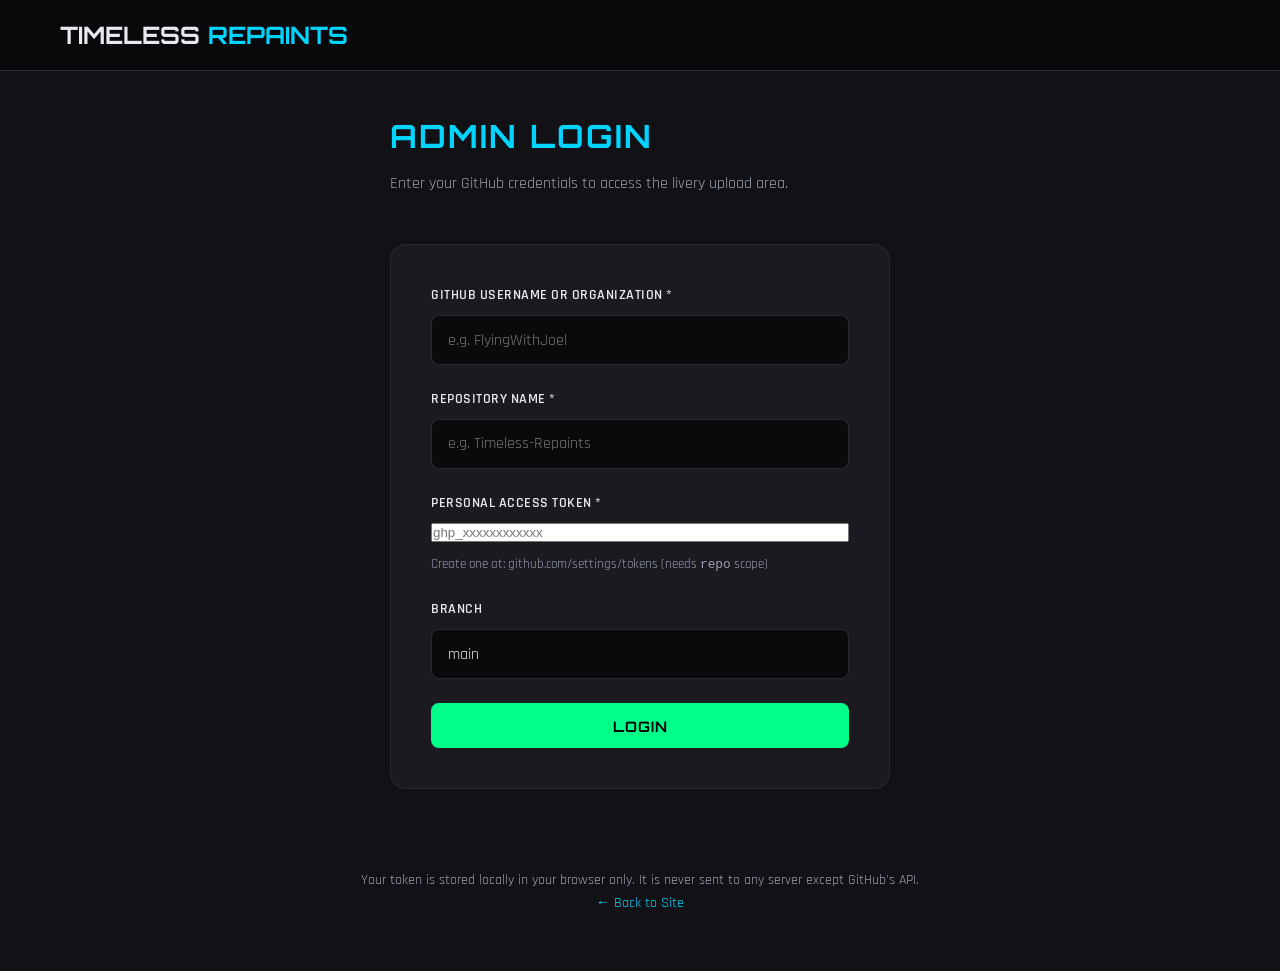
==== login.html @ 1bc1666c "Files Created" ====
<!DOCTYPE html>
<html lang="en">
<head>
  <meta charset="UTF-8">
  <meta name="viewport" content="width=device-width, initial-scale=1.0">
  <title>Timeless Repaints Admin | Login</title>
  <link rel="stylesheet" href="public/css/style.css">
  <link href="https://fonts.googleapis.com/css2?family=Orbitron:wght@400;700&family=Rajdhani:wght@400;600;700&display=swap" rel="stylesheet">
</head>
<body>

  <nav class="navbar">
    <div class="nav-container">
      <a href="index.html" class="nav-logo">TIMELESS<span>REPAINTS</span></a>
    </div>
  </nav>

  <section class="admin-page">
    <div class="container">
      <div class="admin-header" style="max-width: 500px; margin: 0 auto 3rem auto;">
        <h1>Admin Login</h1>
        <p>Enter your GitHub credentials to access the livery upload area.</p>
      </div>

      <div class="admin-form" style="max-width: 500px; margin: 0 auto;">
        <div class="form-group">
          <label for="githubUser">GitHub Username or Organization *</label>
          <input type="text" id="githubUser" name="githubUser" placeholder="e.g. FlyingWithJoel" required>
        </div>

        <div class="form-group">
          <label for="githubRepo">Repository Name *</label>
          <input type="text" id="githubRepo" name="githubRepo" placeholder="e.g. Timeless-Repaints" required>
        </div>

        <div class="form-group">
          <label for="githubToken">Personal Access Token *</label>
          <input type="password" id="githubToken" name="githubToken" placeholder="ghp_xxxxxxxxxxxx" required>
          <p class="form-hint">Create one at: github.com/settings/tokens (needs <code>repo</code> scope)</p>
        </div>

        <div class="form-group">
          <label for="githubBranch">Branch</label>
          <input type="text" id="githubBranch" name="githubBranch" placeholder="main" value="main">
        </div>

        <button type="button" id="loginBtn" class="btn btn-success btn-submit" style="width:100%;">Login</button>
      </div>

      <div id="loginResult" style="margin-top: 1rem; text-align: center; min-height: 2rem;"></div>

      <div style="margin-top: 2rem; text-align: center; color: var(--text-dim); font-size: 0.9rem;">
        <p>Your token is stored locally in your browser only. It is never sent to any server except GitHub's API.</p>
        <a href="index.html" style="color: var(--accent);">← Back to Site</a>
      </div>
    </div>
  </section>

  <script src="public/js/auth.js"></script>
  <script src="public/js/login.js"></script>
</body>
</html>
---- public/css/style.css ----
/* ========================================
   Timeless Repaints - Static Site Styles
   ======================================== */

:root {
  --bg-dark: #0a0a0c;
  --bg-panel: #121216;
  --bg-card: #1a1a20;
  --accent: #00d4ff;
  --accent-hover: #33e0ff;
  --text-main: #e8e8f0;
  --text-dim: #9aa0b0;
  --border: #2a2a35;
  --success: #00ff88;
  --error: #ff4444;
  --transition: 0.3s ease;
}

* {
  margin: 0;
  padding: 0;
  box-sizing: border-box;
}

html {
  scroll-behavior: smooth;
}

body {
  background: var(--bg-dark);
  color: var(--text-main);
  font-family: 'Rajdhani', sans-serif;
  line-height: 1.6;
  min-height: 100vh;
}

a {
  color: var(--accent);
  text-decoration: none;
}

img {
  max-width: 100%;
  display: block;
}

.container {
  max-width: 1200px;
  margin: 0 auto;
  padding: 0 20px;
}

.section-title {
  font-family: 'Orbitron', sans-serif;
  font-size: 2rem;
  text-transform: uppercase;
  letter-spacing: 2px;
  margin-bottom: 1.5rem;
  color: var(--accent);
  text-align: center;
}

/* Navigation */
.navbar {
  background: rgba(10, 10, 12, 0.95);
  backdrop-filter: blur(10px);
  border-bottom: 1px solid var(--border);
  position: sticky;
  top: 0;
  z-index: 1000;
}

.nav-container {
  max-width: 1200px;
  margin: 0 auto;
  padding: 1rem 20px;
  display: flex;
  justify-content: space-between;
  align-items: center;
}

.nav-logo {
  font-family: 'Orbitron', sans-serif;
  font-size: 1.5rem;
  font-weight: 700;
  color: var(--text-main);
  text-decoration: none;
  display: flex;
  align-items: center;
  gap: 0.5rem;
}

.nav-logo span { color: var(--accent); }

.nav-links {
  display: flex;
  list-style: none;
  gap: 2rem;
}

.nav-link {
  color: var(--text-main);
  font-weight: 600;
  text-transform: uppercase;
  font-size: 0.9rem;
  letter-spacing: 1px;
  transition: color var(--transition);
}

.nav-link:hover { color: var(--accent); }

.nav-toggle {
  display: none;
  flex-direction: column;
  gap: 5px;
  cursor: pointer;
}

.nav-toggle span {
  width: 25px;
  height: 3px;
  background: var(--text-main);
  border-radius: 2px;
  transition: var(--transition);
}

/* Hero */
.hero {
  background: radial-gradient(circle at center, #16161f 0%, #0a0a0c 70%);
  padding: 100px 20px;
  text-align: center;
  position: relative;
  overflow: hidden;
}

.hero::before {
  content: '';
  position: absolute;
  top: -50%; left: -50%;
  width: 200%; height: 200%;
  background: radial-gradient(circle, rgba(0, 212, 255, 0.08) 0%, transparent 50%);
  pointer-events: none;
}

.hero-content {
  max-width: 800px;
  margin: 0 auto;
  position: relative;
  z-index: 2;
}

.hero-logo {
  width: 260px;
  height: auto;
  margin-bottom: 1.5rem;
  filter: drop-shadow(0 0 20px rgba(0, 212, 255, 0.4));
  animation: float 6s ease-in-out infinite;
}

.hero-logo-fallback { display: none; flex-direction: column; align-items: center; gap: 0.25rem; margin-bottom: 1.5rem; }

.fallback-text { font-family: 'Orbitron', sans-serif; font-size: 3rem; font-weight: 700; color: var(--text-main); letter-spacing: -2px; }
.fallback-sub { font-family: 'Orbitron', sans-serif; font-size: 1.2rem; font-weight: 700; color: var(--accent); letter-spacing: 4px; text-transform: uppercase; }

.hero-title { font-family: 'Orbitron', sans-serif; font-size: clamp(2rem, 5vw, 3.5rem); line-height: 1.1; margin-bottom: 1rem; letter-spacing: 1px; }
.hero-title .highlight { color: var(--accent); }

.hero-sub { font-size: 1.25rem; color: var(--text-dim); margin-bottom: 2rem; max-width: 600px; margin-left: auto; margin-right: auto; }

.hero-actions { display: flex; gap: 1rem; justify-content: center; flex-wrap: wrap; }

.hero-visual {
  position: absolute; bottom: 20px; left: 50%; transform: translateX(-50%);
  display: flex; gap: 1rem; z-index: 1;
}

.sim-badge {
  padding: 0.6rem 1.2rem; border: 1px solid var(--accent); border-radius: 50px;
  font-family: 'Orbitron', sans-serif; font-size: 0.75rem; font-weight: 700;
  text-transform: uppercase; color: var(--accent); background: rgba(0, 212, 255, 0.1);
  backdrop-filter: blur(5px); letter-spacing: 1px;
}

.sim-badge.xplane { border-color: var(--success); color: var(--success); background: rgba(0, 255, 136, 0.1); }

@keyframes float {
  0%, 100% { transform: translateY(0); }
  50% { transform: translateY(-15px); }
}

/* Categories */
.categories { padding: 80px 20px; background: var(--bg-panel); }
.category-grid {
  display: grid; grid-template-columns: repeat(auto-fit, minmax(280px, 1fr)); gap: 2rem;
  max-width: 1000px; margin: 0 auto;
}
.category-card {
  background: var(--bg-card); border: 1px solid var(--border); border-radius: 16px;
  padding: 2.5rem 2rem; text-align: center; transition: var(--transition); cursor: pointer;
}
.category-card:hover { transform: translateY(-5px); border-color: var(--accent); box-shadow: 0 10px 30px rgba(0, 212, 255, 0.15); }
.category-icon { font-size: 3rem; margin-bottom: 1rem; display: block; }
.category-card h3 { font-family: 'Orbitron', sans-serif; font-size: 1.25rem; margin-bottom: 0.5rem; }
.category-card .count { color: var(--accent); font-weight: 700; font-family: 'Orbitron', sans-serif; }

/* Livery Grid */
.featured { padding: 80px 20px; }
.livery-grid {
  display: grid; grid-template-columns: repeat(auto-fill, minmax(300px, 1fr)); gap: 2rem;
}
.livery-card {
  background: var(--bg-card); border: 1px solid var(--border); border-radius: 16px;
  overflow: hidden; transition: var(--transition); cursor: pointer; display: flex; flex-direction: column;
}
.livery-card:hover { transform: translateY(-5px); border-color: var(--accent); box-shadow: 0 15px 40px rgba(0, 212, 255, 0.2); }
.livery-card-image { height: 200px; background: var(--bg-dark); position: relative; overflow: hidden; }
.livery-card-image img { width: 100%; height: 100%; object-fit: cover; transition: transform var(--transition); }
.livery-card:hover .livery-card-image img { transform: scale(1.05); }
.livery-card-no-thumb {
  width: 100%; height: 100%; display: flex; align-items: center; justify-content: center;
  color: var(--text-dim); font-size: 3rem;
}
.livery-card-sim {
  position: absolute; bottom: 1rem; left: 1rem; padding: 0.3rem 0.8rem; border-radius: 4px;
  font-size: 0.7rem; font-weight: 700; text-transform: uppercase; letter-spacing: 1px;
  background: rgba(0, 0, 0, 0.7);
}
.livery-card-sim.msfs { background: rgba(0, 212, 255, 0.9); color: #000; }
.livery-card-sim.xplane { background: rgba(0, 255, 136, 0.9); color: #000; }
.livery-card-content { padding: 1.5rem; display: flex; flex-direction: column; gap: 0.75rem; }
.livery-card-content h3 { font-family: 'Orbitron', sans-serif; font-size: 1.1rem; margin: 0; }
.livery-card-content p { font-size: 0.9rem; color: var(--text-dim); margin: 0; }
.livery-card-meta { display: flex; justify-content: space-between; align-items: center; font-size: 0.8rem; color: var(--text-dim); padding: 0 1.5rem 1.5rem; }

/* Page Header */
.page-header {
  display: flex; justify-content: space-between; align-items: center; margin-bottom: 2rem; flex-wrap: wrap; gap: 1rem;
}

/* Gallery Controls */
.gallery-controls { display: flex; gap: 1rem; margin-bottom: 2rem; flex-wrap: wrap; }
.filter-select {
  background: var(--bg-card); border: 1px solid var(--border); color: var(--text-main);
  padding: 0.75rem 1rem; border-radius: 8px; font-family: 'Rajdhani', sans-serif; font-size: 1rem;
  cursor: pointer; min-width: 200px;
}
.filter-select:focus { outline: none; border-color: var(--accent); }
.empty-state { text-align: center; padding: 4rem 2rem; color: var(--text-dim); }

/* Buttons */
.btn {
  display: inline-flex; align-items: center; justify-content: center;
  padding: 0.85rem 1.75rem; border-radius: 8px; font-family: 'Orbitron', sans-serif;
  font-size: 0.9rem; font-weight: 700; text-transform: uppercase; letter-spacing: 1px;
  cursor: pointer; transition: var(--transition); border: none;
}
.btn-primary { background: var(--accent); color: #000; }
.btn-primary:hover { background: var(--accent-hover); transform: translateY(-2px); box-shadow: 0 0 20px rgba(0, 212, 255, 0.4); }
.btn-outline { background: transparent; color: var(--text-main); border: 1px solid var(--border); }
.btn-outline:hover { border-color: var(--accent); color: var(--accent); }
.btn-success { background: var(--success); color: #000; }
.btn-success:hover { background: #33ff99; transform: translateY(-2px); }
.btn-danger { background: var(--error); color: #fff; }
.btn-danger:hover { background: #ff6666; transform: translateY(-2px); }

/* Admin Page */
.admin-page { padding: 40px 20px; background: var(--bg-panel); min-height: 100vh; }
.admin-header { margin-bottom: 3rem; }
.admin-header h1 { font-family: 'Orbitron', sans-serif; font-size: 2rem; margin-bottom: 0.5rem; color: var(--accent); text-transform: uppercase; letter-spacing: 2px; }
.admin-header p { color: var(--text-dim); }

.admin-form {
  max-width: 700px; background: var(--bg-card); padding: 2.5rem; border-radius: 16px;
  border: 1px solid var(--border); display: flex; flex-direction: column; gap: 1.5rem;
}
.form-group { display: flex; flex-direction: column; gap: 0.5rem; }
.form-row { display: grid; grid-template-columns: 1fr 1fr; gap: 1.5rem; }
label { font-weight: 600; font-size: 0.85rem; color: var(--text-main); text-transform: uppercase; letter-spacing: 0.5px; }
input[type="text"], input[type="file"], select, textarea {
  background: var(--bg-dark); border: 1px solid var(--border); color: var(--text-main);
  padding: 0.85rem 1rem; border-radius: 8px; font-family: 'Rajdhani', sans-serif; font-size: 1rem;
}
input[type="text"]:focus, select:focus, textarea:focus { outline: none; border-color: var(--accent); }
textarea { resize: vertical; min-height: 120px; }
.form-hint { font-size: 0.8rem; color: var(--text-dim); margin-top: 0.25rem; }

.file-input-group { border: 2px dashed var(--border); border-radius: 8px; padding: 1.5rem; text-align: center; transition: var(--transition); }
.file-input-group:hover { border-color: var(--accent); }
.file-input-group input[type="file"] { display: none; }
.browse-btn { display: inline-flex; align-items: center; gap: 0.5rem; padding: 0.85rem 1.5rem; background: var(--accent); color: #000; border-radius: 8px; font-weight: 700; text-transform: uppercase; font-size: 0.9rem; cursor: pointer; }
.browse-btn:hover { background: var(--accent-hover); }

/* Livery List */
.liveries-list { max-width: 1000px; margin: 0 auto; }
.livery-row {
  background: var(--bg-card); border: 1px solid var(--border); border-radius: 12px;
  padding: 1.5rem; margin-bottom: 1rem; display: flex; justify-content: space-between; align-items: center; flex-wrap: wrap; gap: 1rem;
}
.livery-row-info h4 { font-family: 'Orbitron', sans-serif; margin-bottom: 0.25rem; }
.livery-row-info p { font-size: 0.9rem; color: var(--text-dim); margin: 0.125rem 0; }
.livery-row-actions { display: flex; gap: 0.5rem; }

/* Modal */
.modal {
  position: fixed; top: 0; left: 0; width: 100%; height: 100%;
  background: rgba(0, 0, 0, 0.85); backdrop-filter: blur(8px);
  display: none; align-items: center; justify-content: center; z-index: 2000; padding: 20px;
}
.modal.show { display: flex; }
.modal-content {
  background: var(--bg-panel); border: 1px solid var(--border); border-radius: 16px;
  width: 100%; max-width: 700px; max-height: 90vh; overflow-y: auto; position: relative;
  animation: modalFade 0.3s ease;
}
@keyframes modalFade { from { opacity: 0; transform: translateY(-20px); } to { opacity: 1; transform: translateY(0); } }
.modal-close {
  position: absolute; top: 15px; right: 20px; background: none; border: none;
  color: var(--text-main); font-size: 2rem; cursor: pointer; line-height: 1;
}
.modal-close:hover { color: var(--accent); }
.modal-body { padding: 2rem; }
.modal-header { display: flex; justify-content: space-between; align-items: center; margin-bottom: 1.5rem; }
.modal-header h2 { font-family: 'Orbitron', sans-serif; font-size: 1.75rem; margin: 0; }
.sim-badge-inline {
  padding: 0.3rem 0.8rem; border-radius: 4px; font-size: 0.75rem; font-weight: 700;
  text-transform: uppercase; letter-spacing: 1px;
}
.sim-badge-inline.msfs { background: rgba(0, 212, 255, 0.2); color: var(--accent); border: 1px solid var(--accent); }
.sim-badge-inline.xplane { background: rgba(0, 255, 136, 0.2); color: var(--success); border: 1px solid var(--success); }
.modal-image { width: 100%; height: 300px; object-fit: cover; border-radius: 12px; background: var(--bg-dark); margin-bottom: 1.5rem; }
.modal-details p { margin-bottom: 0.75rem; font-size: 1rem; }
.modal-details strong { color: var(--accent); }
.modal-actions { display: flex; gap: 1rem; margin-top: 1.5rem; flex-wrap: wrap; }
.modal-actions .btn { flex: 1; min-width: 140px; }

/* Toast */
.toast {
  position: fixed; bottom: 30px; left: 50%; transform: translateX(-50%);
  padding: 1rem 2rem; background: var(--bg-panel); border: 1px solid var(--border);
  border-radius: 8px; color: var(--text-main); font-family: 'Rajdhani', sans-serif;
  display: none; align-items: center; gap: 1rem; z-index: 3000;
  box-shadow: 0 10px 30px rgba(0, 0, 0, 0.5);
}
.toast.show { display: flex; animation: slideUp 0.3s ease; }
.toast.success { border-color: var(--success); color: var(--success); }
.toast.error { border-color: var(--error); color: var(--error); }
@keyframes slideUp { from { transform: translate(-50%, 20px); opacity: 0; } to { transform: translate(-50%, 0); opacity: 1; } }

/* Responsive */
@media (max-width: 768px) {
  .nav-links { display: none; position: absolute; top: 100%; left: 0; width: 100%; background: rgba(10, 10, 12, 0.98); flex-direction: column; padding: 1rem 0; border-bottom: 1px solid var(--border); }
  .nav-links.active { display: flex; }
  .nav-links li { text-align: center; }
  .nav-link { display: block; padding: 1rem; }
  .nav-toggle { display: flex; }
  .hero-visual { display: none; }
  .form-row { grid-template-columns: 1fr; }
  .livery-row { flex-direction: column; align-items: flex-start; }
  .modal-actions { flex-direction: column; }
  .modal-actions .btn { width: 100%; }
  .admin-page { padding: 20px 15px; }
}
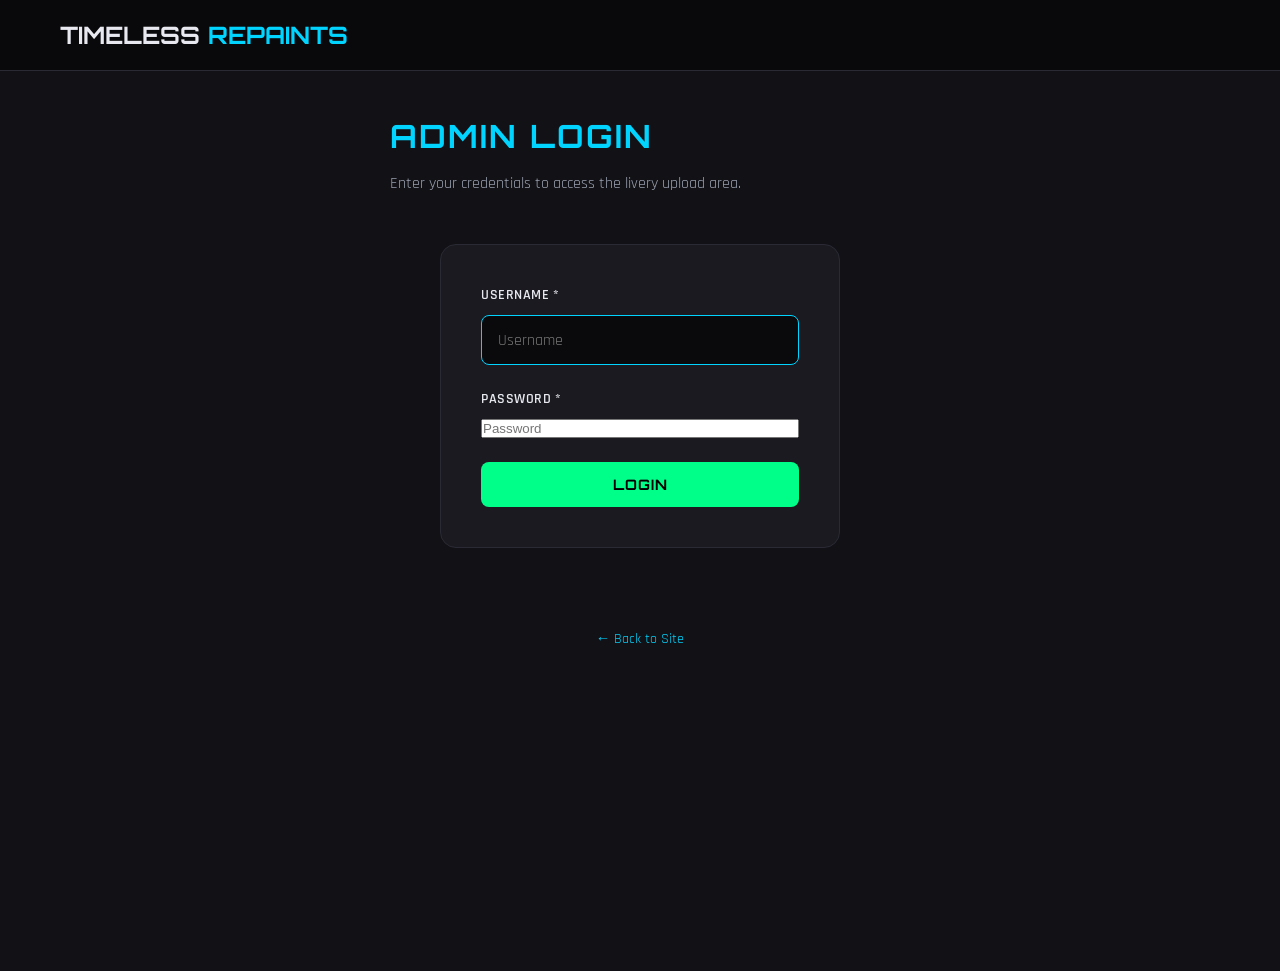
==== commit a1a92b9b: "Updated" ====
--- a/login.html
+++ b/login.html
@@ -9,6 +9,14 @@
 </head>
 <body>
 
+  <!-- Auth guard: redirect to admin if already logged in -->
+  <script type="module">
+    import { isAuthenticated } from './public/js/auth.js';
+    if (isAuthenticated()) {
+      window.location.href = 'admin.html';
+    }
+  </script>
+
   <nav class="navbar">
     <div class="nav-container">
       <a href="index.html" class="nav-logo">TIMELESS<span>REPAINTS</span></a>
@@ -19,29 +27,18 @@
     <div class="container">
       <div class="admin-header" style="max-width: 500px; margin: 0 auto 3rem auto;">
         <h1>Admin Login</h1>
-        <p>Enter your GitHub credentials to access the livery upload area.</p>
+        <p>Enter your credentials to access the livery upload area.</p>
       </div>
 
-      <div class="admin-form" style="max-width: 500px; margin: 0 auto;">
+      <div class="admin-form" style="max-width: 400px; margin: 0 auto;">
         <div class="form-group">
-          <label for="githubUser">GitHub Username or Organization *</label>
-          <input type="text" id="githubUser" name="githubUser" placeholder="e.g. FlyingWithJoel" required>
+          <label for="username">Username *</label>
+          <input type="text" id="username" name="username" placeholder="Username" required autofocus>
         </div>
 
         <div class="form-group">
-          <label for="githubRepo">Repository Name *</label>
-          <input type="text" id="githubRepo" name="githubRepo" placeholder="e.g. Timeless-Repaints" required>
-        </div>
-
-        <div class="form-group">
-          <label for="githubToken">Personal Access Token *</label>
-          <input type="password" id="githubToken" name="githubToken" placeholder="ghp_xxxxxxxxxxxx" required>
-          <p class="form-hint">Create one at: github.com/settings/tokens (needs <code>repo</code> scope)</p>
-        </div>
-
-        <div class="form-group">
-          <label for="githubBranch">Branch</label>
-          <input type="text" id="githubBranch" name="githubBranch" placeholder="main" value="main">
+          <label for="password">Password *</label>
+          <input type="password" id="password" name="password" placeholder="Password" required>
         </div>
 
         <button type="button" id="loginBtn" class="btn btn-success btn-submit" style="width:100%;">Login</button>
@@ -50,13 +47,48 @@
       <div id="loginResult" style="margin-top: 1rem; text-align: center; min-height: 2rem;"></div>
 
       <div style="margin-top: 2rem; text-align: center; color: var(--text-dim); font-size: 0.9rem;">
-        <p>Your token is stored locally in your browser only. It is never sent to any server except GitHub's API.</p>
         <a href="index.html" style="color: var(--accent);">← Back to Site</a>
       </div>
     </div>
   </section>
 
-  <script src="public/js/auth.js"></script>
-  <script src="public/js/login.js"></script>
+  <script type="module">
+    import { setAuth, validateLogin, clearAuth } from './public/js/auth.js';
+
+    document.addEventListener('DOMContentLoaded', () => {
+      const btn = document.getElementById('loginBtn');
+      const result = document.getElementById('loginResult');
+
+      btn.addEventListener('click', () => {
+        const username = document.getElementById('username').value.trim();
+        const password = document.getElementById('password').value;
+
+        if (!username || !password) {
+          showResult('Please enter both username and password.', 'error');
+          return;
+        }
+
+        if (validateLogin(username, password)) {
+          setAuth({ loggedIn: true, username });
+          showResult('Login successful! Redirecting...', 'success');
+          setTimeout(() => { window.location.href = 'admin.html'; }, 800);
+        } else {
+          showResult('Invalid username or password.', 'error');
+        }
+      });
+
+      // Allow Enter key to submit
+      document.getElementById('password').addEventListener('keypress', (e) => {
+        if (e.key === 'Enter') btn.click();
+      });
+    });
+
+    function showResult(message, type = 'error') {
+      const result = document.getElementById('loginResult');
+      result.textContent = message;
+      result.style.color = type === 'success' ? 'var(--success)' : 'var(--error)';
+      result.style.fontWeight = '600';
+    }
+  </script>
 </body>
 </html>
